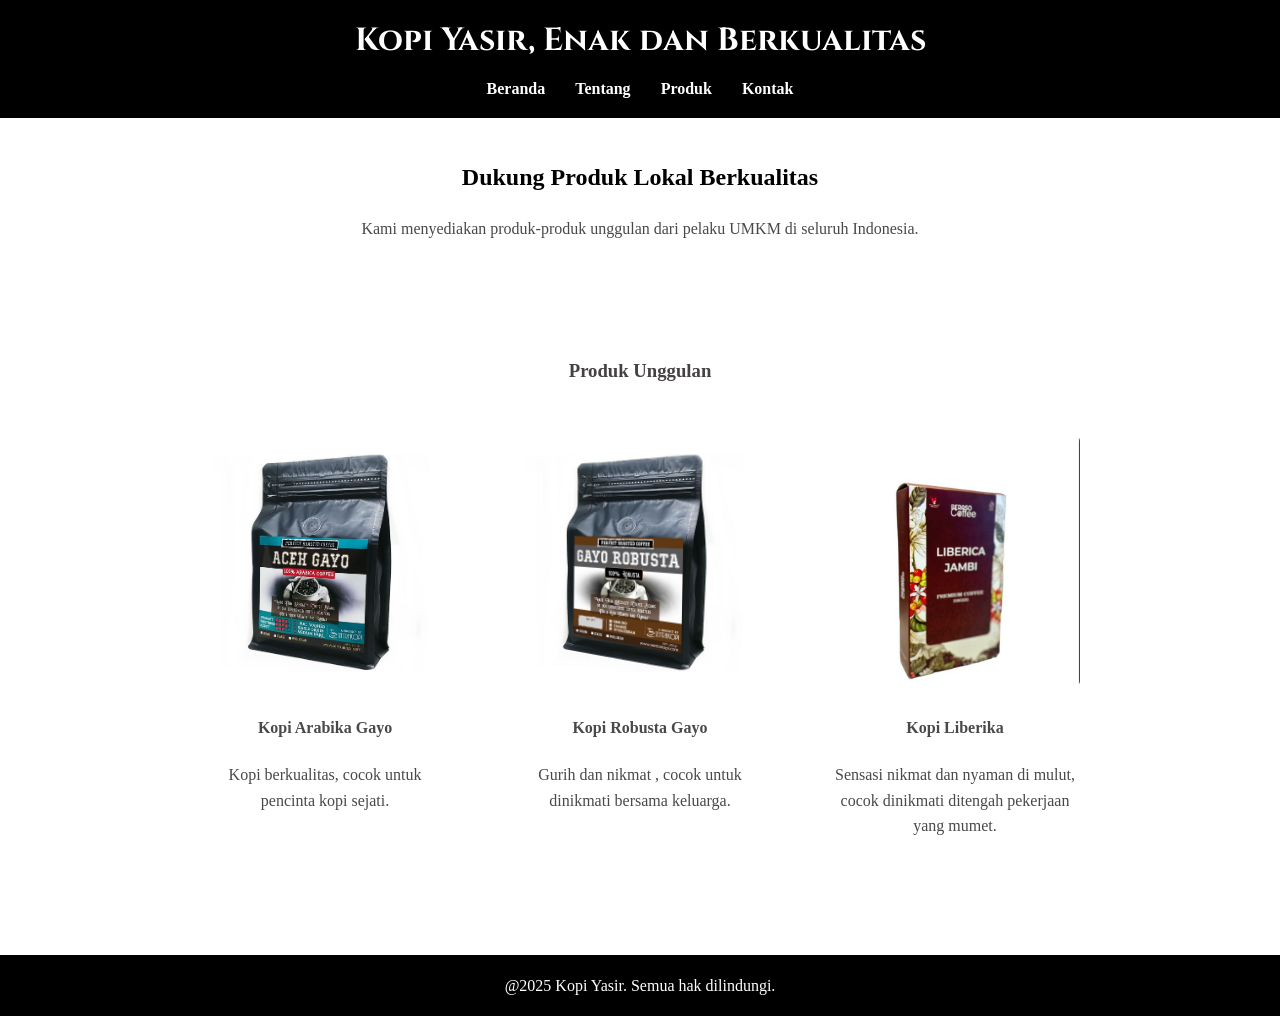
==== index.html @ a1c2deac "sukses" ====
<!DOCTYPE html>
<html lang="id">
<head>
    <meta charset="UTF-8">
    <meta name="viewport" content="width=device-width, initial-scale=1.0">
    <title>Kopi Yasir</title>
    <link rel="stylesheet" href="style.css">
    <link rel="icon" type="image/x-icon" href="gambar/kopi.png">
    <link href="https://fonts.googleapis.com/css2?family=Alfa+Slab+One&display=swap" rel="stylesheet"> <!-- Google Font -->
    <link href="https://fonts.googleapis.com/css2?family=Cinzel&display=swap" rel="stylesheet"> <!-- Google Font -->

</head>
<body>
    <div class="header">
        <h1>Kopi Yasir, Enak dan Berkualitas</h1>
        <nav>
            <ul>
                <li><a href="#">Beranda</a></li>
                <li><a href="tentang/tentang.html">Tentang</a></li>
                <li><a href="produk/produk.html">Produk</a></li>
                <li><a href="kontak/kontak.html">Kontak</a></li>
            </ul>
        </nav>
    </div>

    <div class="hero">
        <h2>Dukung Produk Lokal Berkualitas</h2>
        <p>Kami menyediakan produk-produk unggulan dari pelaku UMKM di seluruh Indonesia.</p>
    </div>

    <div class="produk">
        <h3>Produk Unggulan</h3>
        <div class="produk-list">
            <div class="produk-item">
                <img src="gambar/kopi-gayo.jpg" alt="Produk 1">
                <h4>Kopi Arabika Gayo</h4>
                <p>Kopi berkualitas, cocok untuk pencinta kopi sejati.</p>
            </div>
            <div class="produk-item">
                <img src="gambar/kopi-robusta.jpeg" alt="Produk 2">
                <h4>Kopi Robusta Gayo</h4>
                <p>Gurih dan nikmat , cocok untuk dinikmati bersama keluarga.</p>
            </div>
            <div class="produk-item">
                <img src="gambar/liberika.jpg" alt="Produk 3">
                <h4>Kopi Liberika</h4>
                <p>Sensasi nikmat dan nyaman di mulut, cocok dinikmati ditengah pekerjaan yang mumet.</p>
            </div>
        </div>
    </div>

    <footer>
        <p>@2025 Kopi Yasir. Semua hak dilindungi.</p>
    </footer>
</body>
</html>
---- style.css ----
@font-face {
    font-family: myFont;
    src: url(Muthiara\ demo\ version.otf);
}
body {
    margin: 0;
    font-family:'Merriweather', serif;
    color: rgb(74, 73, 73);
    line-height: 1.6;
}

.header {
    background-color: black;
    font-family: 'Cinzel', serif;
    color: white;
    padding: 15px 0;
    text-align: center;
}

.header h1 {
    margin: 0;
}

nav ul {
    list-style: none;
    padding: 0;
    margin: 10px 0 0;
    display: flex;
    justify-content: center;
    gap: 30px;
}

nav a {
    color: #fff;
    font-family: 'Merriweather', serif;
    text-decoration: none;
    font-weight: bold;
}

nav a:hover{
    background-color: whitesmoke;
    color: black;
    margin: 20px;
    border-radius: 5%;
    padding: 10px;
}   

.hero {
    padding: 40px 20px;
    text-align: center;
    background-color: transparent;
}

.hero h2 {
    margin-top: 0;
    color: black;
}

.produk {
    padding: 40px 20px;
    background-color: white;
    text-align: center;
}


.produk h3 {
    margin-bottom: 30px;
    color: rgb(69, 65, 65);
}

.produk-list {
    display: flex;
    flex-wrap: wrap;
    justify-content: center;
    gap: 25px;
}

.produk-item {
    background-color: white;
    border-radius: 10px;
    padding: 20px;
    max-width: 250px;
}


.produk-item:hover {
    background-color: whitesmoke;
    box-shadow: 0 2px 6px black;
    margin: 20px;
}

.produk-item img {
    width: 100%;
    border-radius: 5px;
}

footer {
    background-color: black;
    color: white;
    text-align: center;
    padding: 2px;
    margin-top: 40px;
}
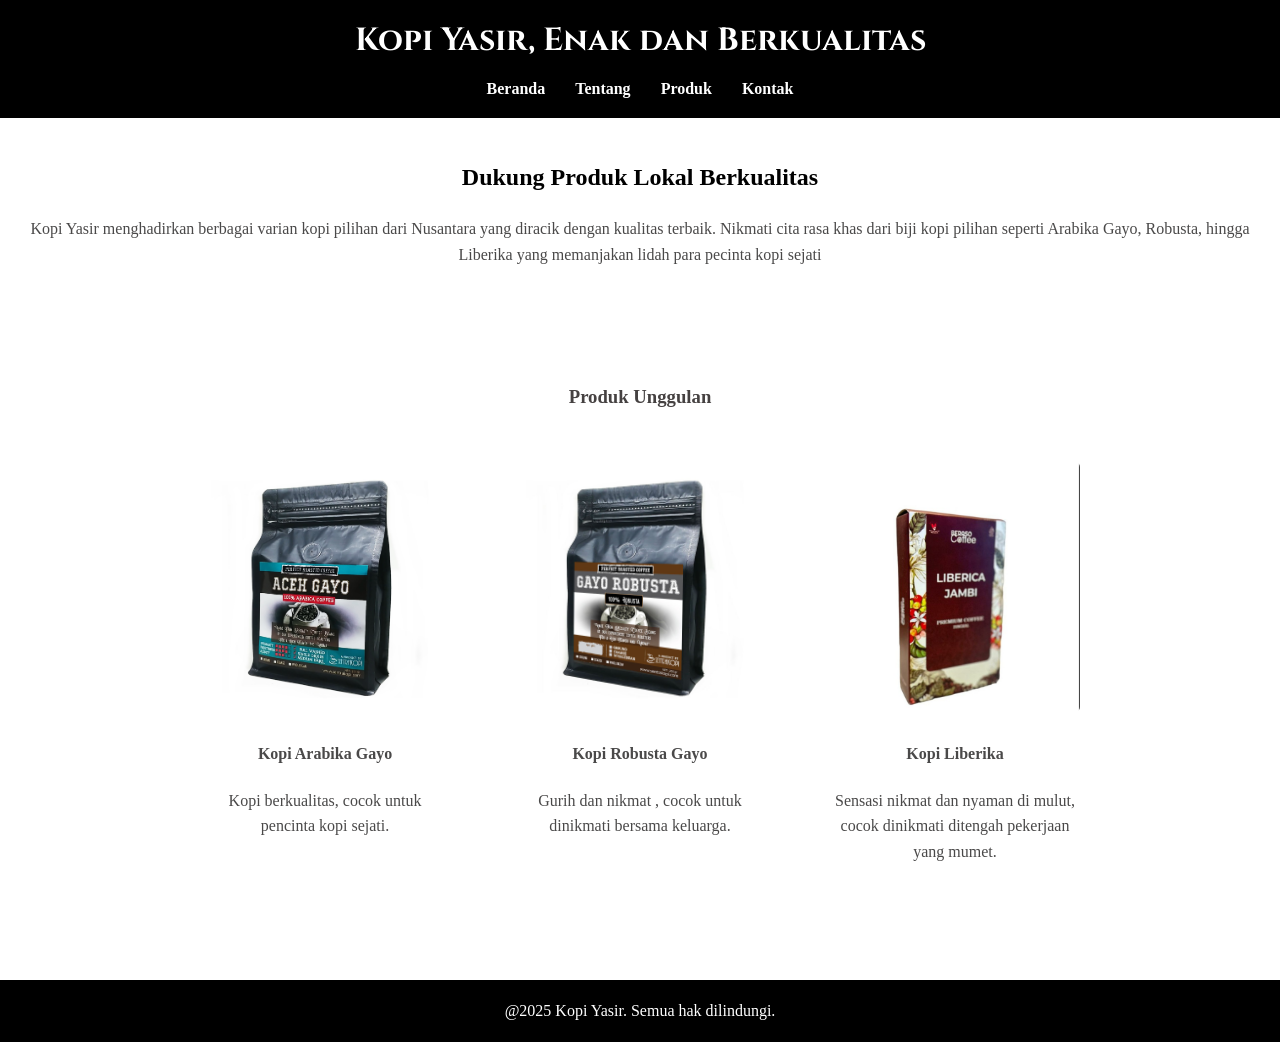
==== commit 45e52568: "success" ====
--- a/index.html
+++ b/index.html
@@ -23,28 +23,29 @@
         </nav>
     </div>
 
-    <div class="hero">
-        <h2>Dukung Produk Lokal Berkualitas</h2>
-        <p>Kami menyediakan produk-produk unggulan dari pelaku UMKM di seluruh Indonesia.</p>
-    </div>
-
-    <div class="produk">
-        <h3>Produk Unggulan</h3>
-        <div class="produk-list">
-            <div class="produk-item">
-                <img src="gambar/kopi-gayo.jpg" alt="Produk 1">
-                <h4>Kopi Arabika Gayo</h4>
-                <p>Kopi berkualitas, cocok untuk pencinta kopi sejati.</p>
-            </div>
-            <div class="produk-item">
-                <img src="gambar/kopi-robusta.jpeg" alt="Produk 2">
-                <h4>Kopi Robusta Gayo</h4>
-                <p>Gurih dan nikmat , cocok untuk dinikmati bersama keluarga.</p>
-            </div>
-            <div class="produk-item">
-                <img src="gambar/liberika.jpg" alt="Produk 3">
-                <h4>Kopi Liberika</h4>
-                <p>Sensasi nikmat dan nyaman di mulut, cocok dinikmati ditengah pekerjaan yang mumet.</p>
+    <div class="beranda">
+        <div class="deskripsi">
+            <h2>Dukung Produk Lokal Berkualitas</h2>
+            <p>Kopi Yasir menghadirkan berbagai varian kopi pilihan dari Nusantara yang diracik dengan kualitas terbaik. Nikmati cita rasa khas dari biji kopi pilihan seperti Arabika Gayo, Robusta, hingga Liberika yang memanjakan lidah para pecinta kopi sejati</p>
+        </div>
+        <div class="produk">
+            <h3>Produk Unggulan</h3>
+            <div class="produk-list">
+                <div class="produk-item">
+                    <img src="gambar/kopi-gayo.jpg" alt="Produk 1">
+                    <h4>Kopi Arabika Gayo</h4>
+                    <p>Kopi berkualitas, cocok untuk pencinta kopi sejati.</p>
+                </div>
+                <div class="produk-item">
+                    <img src="gambar/kopi-robusta.jpeg" alt="Produk 2">
+                    <h4>Kopi Robusta Gayo</h4>
+                    <p>Gurih dan nikmat , cocok untuk dinikmati bersama keluarga.</p>
+                </div>
+                <div class="produk-item">
+                    <img src="gambar/liberika.jpg" alt="Produk 3">
+                    <h4>Kopi Liberika</h4>
+                    <p>Sensasi nikmat dan nyaman di mulut, cocok dinikmati ditengah pekerjaan yang mumet.</p>
+                </div>
             </div>
         </div>
     </div>
--- a/style.css
+++ b/style.css
@@ -46,13 +46,13 @@
     padding: 10px;
 }   
 
-.hero {
+.deskripsi {
     padding: 40px 20px;
     text-align: center;
     background-color: transparent;
 }
 
-.hero h2 {
+.deskripsi h2 {
     margin-top: 0;
     color: black;
 }
